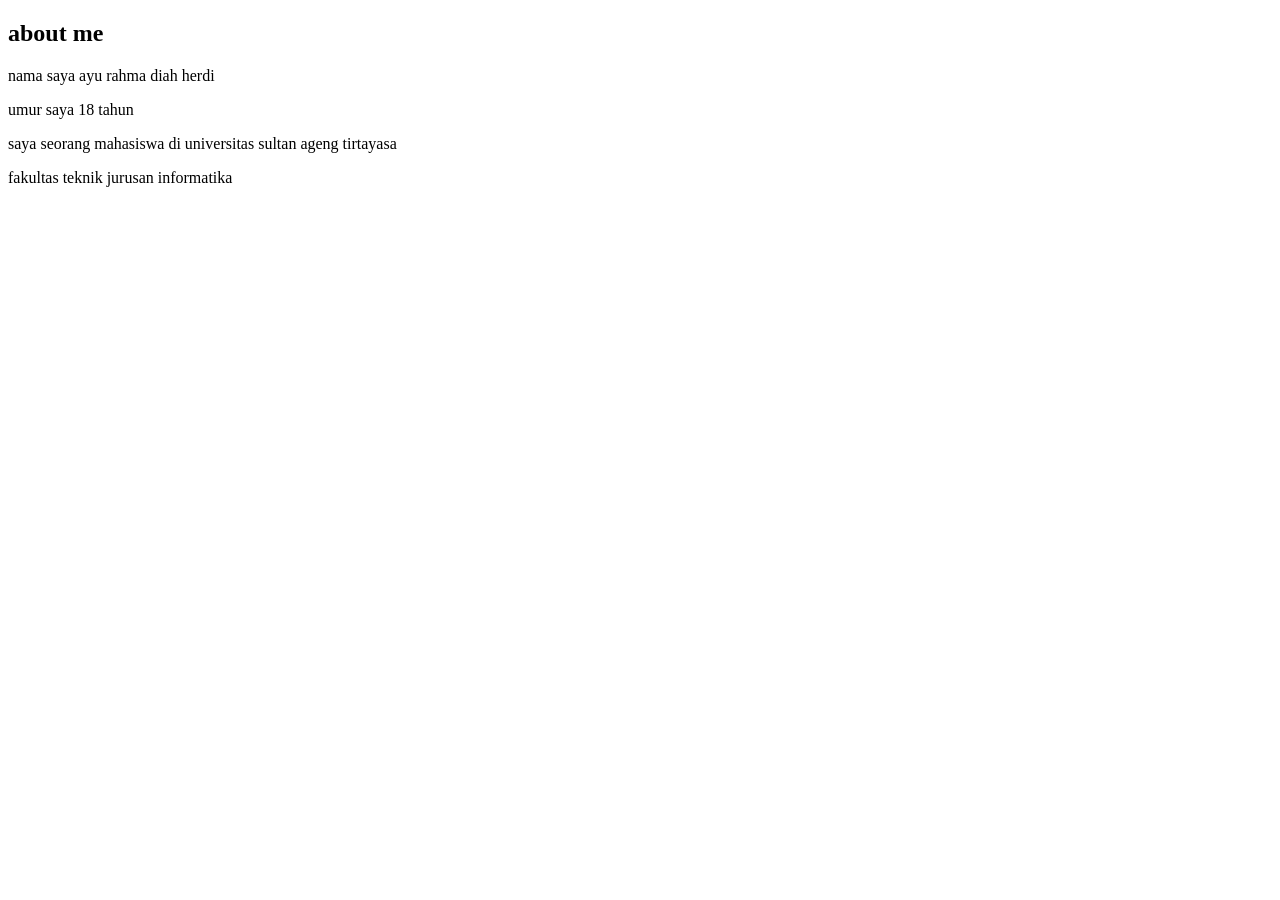
==== ayu.html @ 7c02bed5 "nambah ayu.html" ====
<!DOCTYPE html>
<html lang="en">
<head>
    <meta charset="UTF-8">
    <meta name="viewport" content="width=device-width, initial-scale=1.0">
    <title>Document</title>
</head>
<body>

    <h2>about me</h2>
    <p>nama saya ayu rahma diah herdi</p>
    <p>umur saya 18 tahun</p>
    <p>saya seorang mahasiswa di universitas sultan ageng tirtayasa</p>
    <p>fakultas teknik jurusan informatika</p>

</body>
</html>
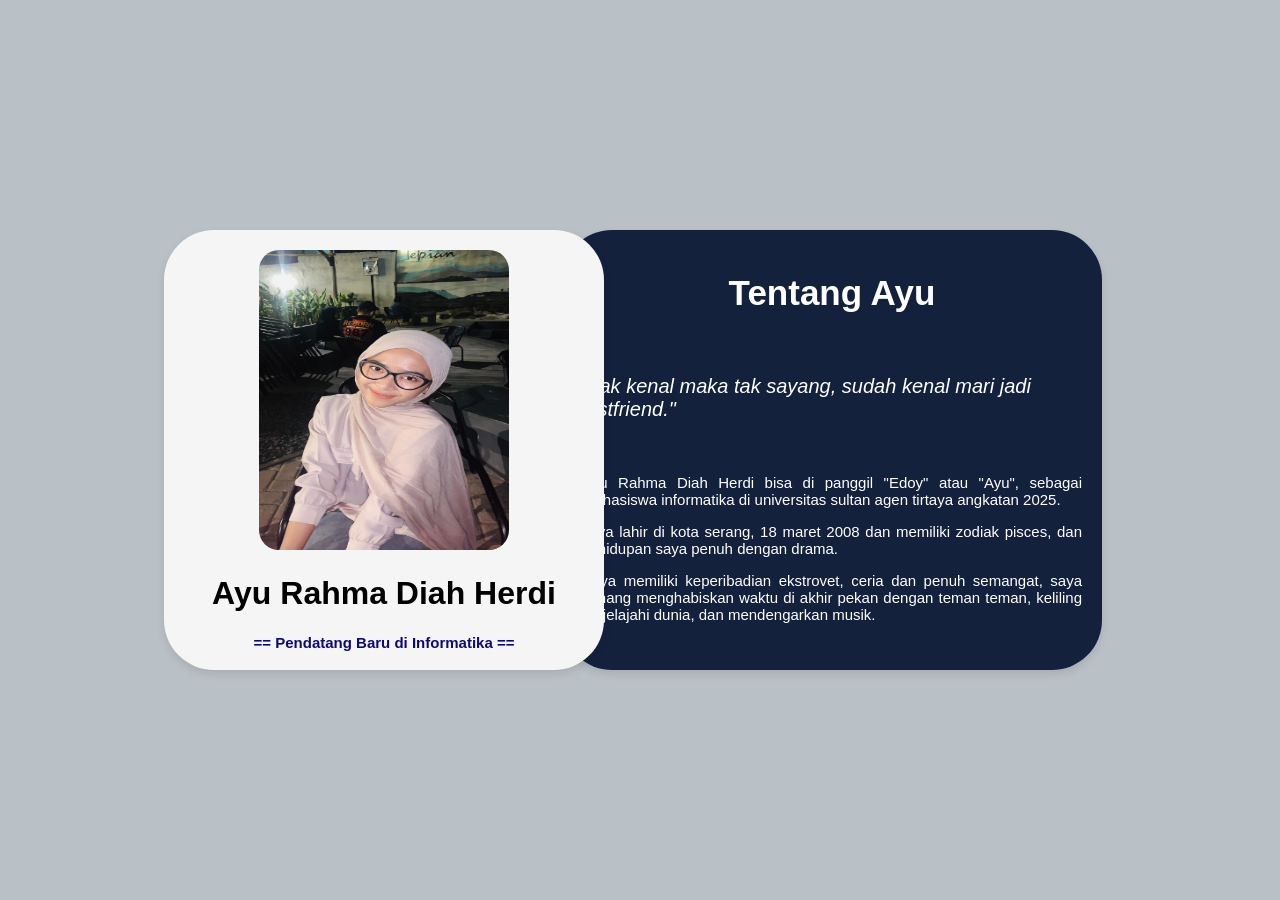
==== commit b875d09f: "nambah halaman 1 dan 2 punya ayu" ====
--- a/ayu.html
+++ b/ayu.html
@@ -3,15 +3,37 @@
 <head>
     <meta charset="UTF-8">
     <meta name="viewport" content="width=device-width, initial-scale=1.0">
-    <title>Document</title>
+    <title>About Ayu</title>
+    <link rel="stylesheet" href="gayayu.css">
 </head>
 <body>
+    <div class="card1"> <!---card yang sebelah kanan tampilan-->
+        <h1><center>Tentang Ayu</center></h1>
+        <br>
+        <p><i>"Tak kenal maka tak sayang, sudah kenal mari jadi justfriend."</i></p>
+        <br>
+        <div class="teks">
+            <p>
+                Ayu Rahma Diah Herdi bisa di panggil "Edoy" atau "Ayu", sebagai mahasiswa informatika di universitas sultan agen tirtaya angkatan 2025.
+    
+            </p>
+            <p>
+                saya lahir di kota serang, 18 maret 2008 dan memiliki zodiak pisces, dan kehidupan saya penuh dengan drama.
+            </p>
+            <p>
+                Saya memiliki keperibadian ekstrovet, ceria dan penuh semangat, saya senang menghabiskan waktu di akhir pekan dengan teman teman, keliling mejelajahi dunia, dan mendengarkan musik.
+            </p>
+        </div>
+    </div>
 
-    <h2>about me</h2>
-    <p>nama saya ayu rahma diah herdi</p>
-    <p>umur saya 18 tahun</p>
-    <p>saya seorang mahasiswa di universitas sultan ageng tirtayasa</p>
-    <p>fakultas teknik jurusan informatika</p>
+    <div class="card2"> <!---card yang sebelah kiri tampilan-->
+        <div class="foto">
+            <center><img src="foto ayu.jpeg" alt="fotoayu" width="290" height="300"></center>
+        </div>
+        <h1><center>Ayu Rahma Diah Herdi</center></h1>
+        <h2><center>== Pendatang Baru di Informatika ==</center></h2>
+    </div>
+
 
 </body>
 </html>
--- a/gayayu.css
+++ b/gayayu.css
@@ -0,0 +1,65 @@
+body{
+    background-color: #a2acb3bc;
+}
+
+/*card about me*/
+.card1{
+    width: 500px;
+    height: 400px;
+    background-color: #14213d;
+    border-radius: 50px;
+    padding: 20px;
+    box-shadow: 0 4px 8px rgba(0, 0, 0, 0.1);
+    position: absolute;
+    top: 50%;
+    left: 65%;
+    transform: translate(-50%, -50%);
+    color: white;
+}
+
+.card1 h1{
+    font-family: 'arial';
+    font-size: 35px;
+}
+
+.card1 p{
+    font-family: 'arial';
+    font-size: 20px;
+}
+
+.card1 .teks p{
+    font-family: 'arial';
+    font-size: 15px;
+    color: white;
+    text-align: justify;
+}
+
+/*card foto profil*/
+.card2{
+    width: 400px;
+    height: 400px;
+    background-color: #f5f5f5;
+    border-radius: 50px;
+    padding: 20px;
+    box-shadow: 0 4px 8px rgba(0, 0, 0, 0.1);
+    position: absolute;
+    top: 50%;
+    left: 30%;
+    transform: translate(-50%, -50%);
+}
+
+.card2 h1{
+    font-family: 'arial';
+}
+
+.card2 h2{
+    font-family: 'arial';
+    font-size: 15px;
+    color: #0c0880;
+}
+
+.card2 img{
+    width: 250px;
+    height: 300px;
+    border-radius: 20px;
+}
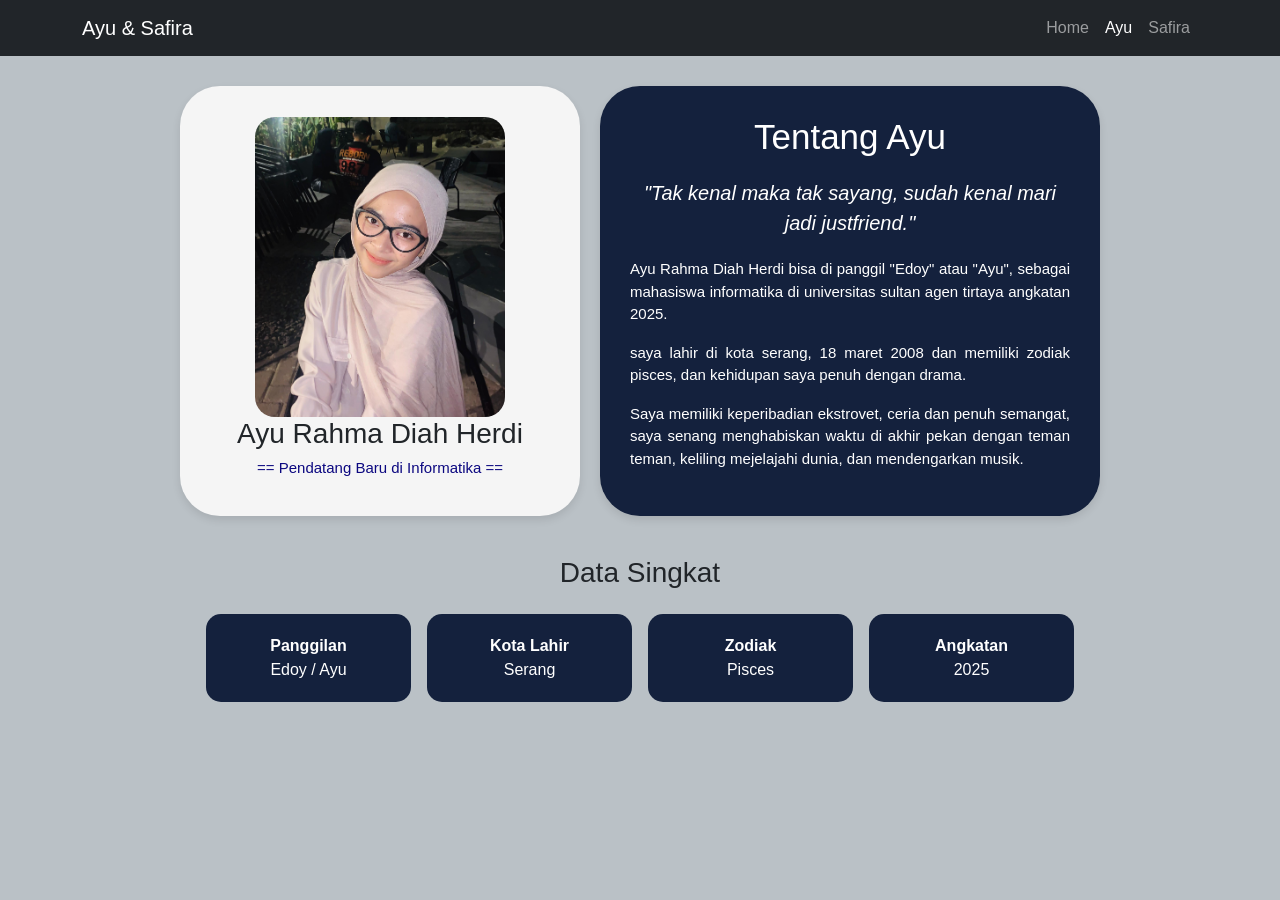
==== commit 26816ed0: "edit di file ayu" ====
--- a/ayu.html
+++ b/ayu.html
@@ -1,39 +1,64 @@
 <!DOCTYPE html>
-<html lang="en">
+<html lang="id">
 <head>
-    <meta charset="UTF-8">
-    <meta name="viewport" content="width=device-width, initial-scale=1.0">
-    <title>About Ayu</title>
-    <link rel="stylesheet" href="gayayu.css">
+  <meta charset="UTF-8">
+  <meta name="viewport" content="width=device-width, initial-scale=1.0">
+  <title>About Ayu</title>
+  <link href="https://cdn.jsdelivr.net/npm/bootstrap@5.3.3/dist/css/bootstrap.min.css" rel="stylesheet">
+  <link rel="stylesheet" href="gayayu.css">
 </head>
 <body>
-    <div class="card1"> <!---card yang sebelah kanan tampilan-->
-        <h1><center>Tentang Ayu</center></h1>
-        <br>
-        <p><i>"Tak kenal maka tak sayang, sudah kenal mari jadi justfriend."</i></p>
-        <br>
-        <div class="teks">
-            <p>
-                Ayu Rahma Diah Herdi bisa di panggil "Edoy" atau "Ayu", sebagai mahasiswa informatika di universitas sultan agen tirtaya angkatan 2025.
-    
-            </p>
-            <p>
-                saya lahir di kota serang, 18 maret 2008 dan memiliki zodiak pisces, dan kehidupan saya penuh dengan drama.
-            </p>
-            <p>
-                Saya memiliki keperibadian ekstrovet, ceria dan penuh semangat, saya senang menghabiskan waktu di akhir pekan dengan teman teman, keliling mejelajahi dunia, dan mendengarkan musik.
-            </p>
-        </div>
+
+  <nav class="navbar navbar-expand-lg navbar-dark bg-dark">
+    <div class="container">
+      <a class="navbar-brand" href="index.html">Ayu & Safira</a>
+      <button class="navbar-toggler" type="button" data-bs-toggle="collapse" data-bs-target="#menu">
+        <span class="navbar-toggler-icon"></span>
+      </button>
+      <div class="collapse navbar-collapse" id="menu">
+        <ul class="navbar-nav ms-auto">
+          <li class="nav-item"><a class="nav-link" href="index.html">Home</a></li>
+          <li class="nav-item"><a class="nav-link active" href="ayu.html">Ayu</a></li>
+          <li class="nav-item"><a class="nav-link" href="safira.html">Safira</a></li>
+        </ul>
+      </div>
+    </div>
+  </nav>
+
+  <div class="wrapper">
+
+    <div class="card2">
+      <img src="foto ayu.jpeg" alt="fotoayu">
+      <h1>Ayu Rahma Diah Herdi</h1>
+      <h2>== Pendatang Baru di Informatika ==</h2>
     </div>
 
-    <div class="card2"> <!---card yang sebelah kiri tampilan-->
-        <div class="foto">
-            <center><img src="foto ayu.jpeg" alt="fotoayu" width="290" height="300"></center>
-        </div>
-        <h1><center>Ayu Rahma Diah Herdi</center></h1>
-        <h2><center>== Pendatang Baru di Informatika ==</center></h2>
+    <div class="card1">
+      <h1>Tentang Ayu</h1>
+      <p class="quote"><i>"Tak kenal maka tak sayang, sudah kenal mari jadi justfriend."</i></p>
+      <div class="teks">
+        <p>
+          Ayu Rahma Diah Herdi bisa di panggil "Edoy" atau "Ayu", sebagai mahasiswa informatika di universitas sultan agen tirtaya angkatan 2025.
+        </p>
+        <p>
+          saya lahir di kota serang, 18 maret 2008 dan memiliki zodiak pisces, dan kehidupan saya penuh dengan drama.
+        </p>
+        <p>
+          Saya memiliki keperibadian ekstrovet, ceria dan penuh semangat, saya senang menghabiskan waktu di akhir pekan dengan teman teman, keliling mejelajahi dunia, dan mendengarkan musik.
+        </p>
+      </div>
     </div>
 
+  </div>
 
+  <h2 class="judul-grid">Data Singkat</h2>
+  <div class="grid-info">
+    <div class="info"><b>Panggilan</b><br>Edoy / Ayu</div>
+    <div class="info"><b>Kota Lahir</b><br>Serang</div>
+    <div class="info"><b>Zodiak</b><br>Pisces</div>
+    <div class="info"><b>Angkatan</b><br>2025</div>
+  </div>
+
+  <script src="https://cdn.jsdelivr.net/npm/bootstrap@5.3.3/dist/js/bootstrap.bundle.min.js"></script>
 </body>
 </html>
--- a/gayayu.css
+++ b/gayayu.css
@@ -1,65 +1,124 @@
-body{
-    background-color: #a2acb3bc;
+* {
+  box-sizing: border-box;
 }
 
-/*card about me*/
-.card1{
-    width: 500px;
-    height: 400px;
-    background-color: #14213d;
-    border-radius: 50px;
-    padding: 20px;
-    box-shadow: 0 4px 8px rgba(0, 0, 0, 0.1);
-    position: absolute;
-    top: 50%;
-    left: 65%;
-    transform: translate(-50%, -50%);
-    color: white;
+body {
+  background-color: #a2acb3bc;
+  font-family: Arial, sans-serif;
+  margin: 0;
 }
 
-.card1 h1{
-    font-family: 'arial';
-    font-size: 35px;
+.wrapper {
+  display: flex;
+  justify-content: center;
+  align-items: stretch;
+  gap: 20px;
+  flex-wrap: wrap;
+  padding: 30px 16px 0;
 }
 
-.card1 p{
-    font-family: 'arial';
-    font-size: 20px;
+.card2 {
+  width: 400px;
+  max-width: 100%;
+  background-color: #f5f5f5;
+  border-radius: 40px;
+  padding: 20px;
+  box-shadow: 0 4px 8px rgba(0, 0, 0, 0.1);
+  display: flex;
+  flex-direction: column;
+  align-items: center;
+  justify-content: center;
+  text-align: center;
 }
 
-.card1 .teks p{
-    font-family: 'arial';
-    font-size: 15px;
-    color: white;
-    text-align: justify;
+.card2 img {
+  width: 250px;
+  max-width: 100%;
+  height: 300px;
+  object-fit: cover;
+  border-radius: 20px;
 }
 
-/*card foto profil*/
-.card2{
-    width: 400px;
-    height: 400px;
-    background-color: #f5f5f5;
-    border-radius: 50px;
-    padding: 20px;
-    box-shadow: 0 4px 8px rgba(0, 0, 0, 0.1);
-    position: absolute;
-    top: 50%;
-    left: 30%;
-    transform: translate(-50%, -50%);
+.card2 h1 {
+  font-size: clamp(22px, 5vw, 28px);
 }
 
-.card2 h1{
-    font-family: 'arial';
+.card2 h2 {
+  font-size: 15px;
+  color: #0c0880;
 }
 
-.card2 h2{
-    font-family: 'arial';
-    font-size: 15px;
-    color: #0c0880;
+.card1 {
+  width: 500px;
+  max-width: 100%;
+  background-color: #14213d;
+  border-radius: 40px;
+  padding: 30px;
+  box-shadow: 0 4px 8px rgba(0, 0, 0, 0.1);
+  color: white;
 }
 
-.card2 img{
-    width: 250px;
-    height: 300px;
-    border-radius: 20px;
+.card1 h1 {
+  font-size: clamp(26px, 6vw, 35px);
+  text-align: center;
 }
+
+.card1 .quote {
+  font-size: clamp(16px, 4vw, 20px);
+  text-align: center;
+  margin: 20px 0;
+}
+
+.card1 .teks p {
+  font-size: 15px;
+  text-align: justify;
+}
+
+.judul-grid {
+  text-align: center;
+  margin-top: 40px;
+  font-size: clamp(22px, 5vw, 28px);
+}
+
+.grid-info {
+  display: grid;
+  grid-template-columns: repeat(4, 1fr);
+  gap: 16px;
+  max-width: 900px;
+  margin: 24px auto 50px;
+  padding: 0 16px;
+}
+
+.info {
+  background-color: #14213d;
+  color: white;
+  padding: 20px 10px;
+  border-radius: 15px;
+  text-align: center;
+}
+
+.info:hover {
+  color: #ffd60a;
+}
+
+@media (max-width: 800px) {
+  .grid-info {
+    grid-template-columns: repeat(2, 1fr);
+  }
+}
+
+@media (max-width: 480px) {
+  .card1 {
+    padding: 22px;
+    border-radius: 30px;
+  }
+
+  .card2 {
+    border-radius: 30px;
+  }
+
+  .grid-info {
+    grid-template-columns: 1fr 1fr;
+    gap: 12px;
+  }
+}
